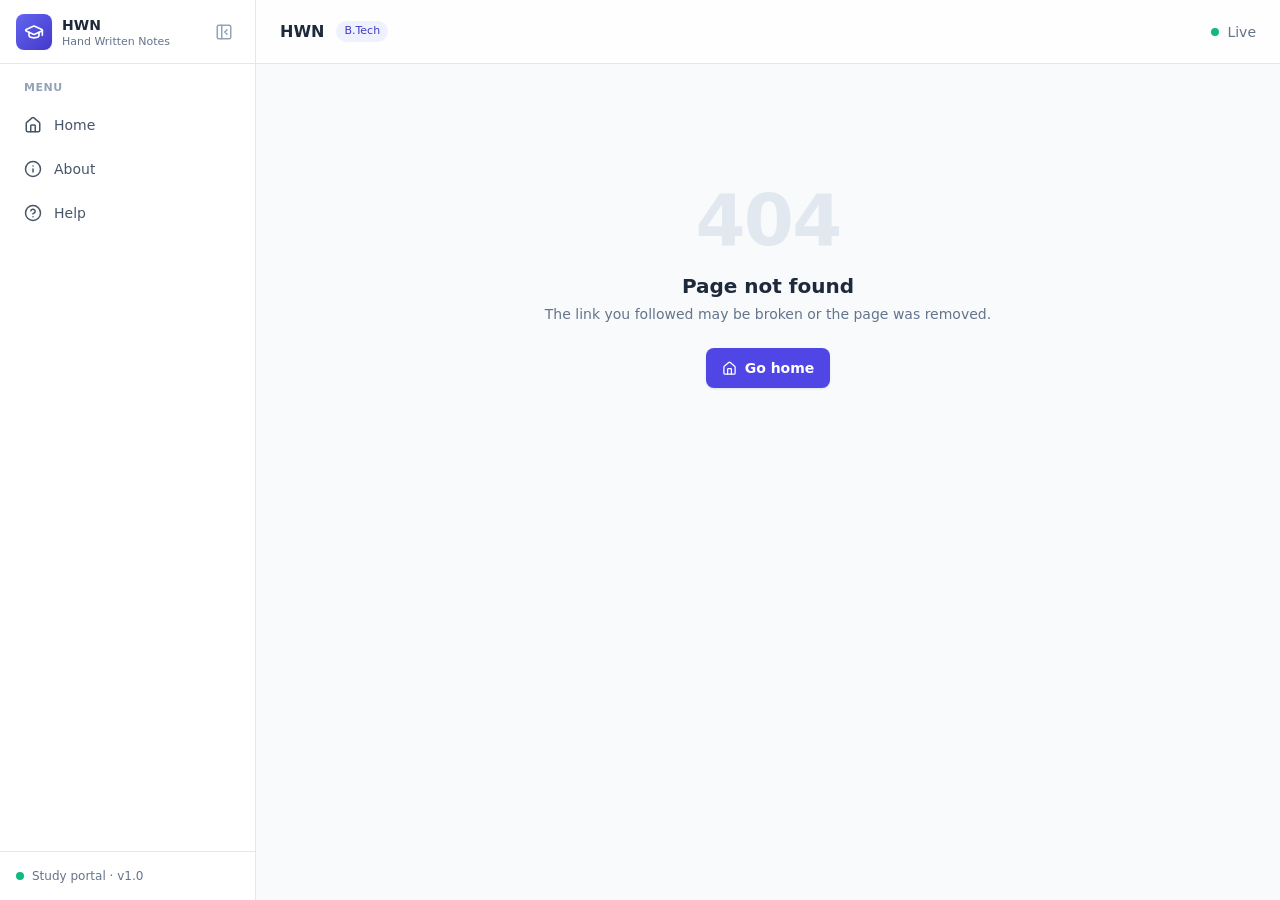
==== index.html @ 4b0e6b1e "first commit of HWN" ====
<!doctype html>
<html lang="en">
  <head>
    <meta charset="UTF-8" />
    <link rel="icon" type="image/svg+xml" href="/favicon.svg" />
    <meta name="viewport" content="width=device-width, initial-scale=1.0" />

    <!-- Primary SEO Meta Tags -->
    <title>HWN — Hand Written Notes | B.Tech Study Resource Hub</title>
    <meta
      name="description"
      content="A simple study resource hub for B.Tech students. Notes, slides and references organized by semester, subject, chapter and topic. No login, no signup — just pick a semester and start reading."
    />
    <meta name="keywords" content="HWN, hand written notes, B.Tech notes, study resources, semester notes, engineering notes, PDF notes, college study hub" />
    <meta name="author" content="HWN" />
    <meta name="robots" content="index, follow" />
    <link rel="canonical" href="https://amitmaurya270708.github.io/HWN/" />

    <!-- Open Graph / Facebook / WhatsApp / LinkedIn -->
    <meta property="og:type" content="website" />
    <meta property="og:url" content="https://amitmaurya270708.github.io/HWN/" />
    <meta property="og:title" content="HWN — Hand Written Notes" />
    <meta
      property="og:description"
      content="All your B.Tech study resources in one place — organized by semester, subject, chapter and topic."
    />
    <meta property="og:image" content="https://amitmaurya270708.github.io/HWN/icon.png" />
    <meta property="og:image:width" content="1200" />
    <meta property="og:image:height" content="630" />
    <meta property="og:image:alt" content="HWN — Hand Written Notes study hub preview" />
    <meta property="og:locale" content="en_US" />
    <meta property="og:site_name" content="HWN" />

    <!-- Twitter/X Card -->
    <meta name="twitter:card" content="summary_large_image" />
    <meta name="twitter:title" content="HWN — Hand Written Notes" />
    <meta
      name="twitter:description"
      content="B.Tech notes, slides and references organized by semester, subject, chapter and topic."
    />
    <meta name="twitter:image" content="https://amitmaurya270708.github.io/HWN/icon.png" />

    <!-- Theme Color (mobile browser UI) -->
    <meta name="theme-color" content="#0f172a" />

    <!-- Structured Data for Google Rich Results -->
    <script type="application/ld+json">
      {
        "@context": "https://schema.org",
        "@type": "EducationalOrganization",
        "name": "HWN — Hand Written Notes",
        "alternateName": "HWN",
        "url": "https://amitmaurya270708.github.io/HWN/",
        "description": "A simple study resource hub for B.Tech students. Notes, slides and references organized by semester, subject, chapter and topic.",
        "sameAs": []
      }
    </script>

    <!-- Google Fonts -->
    <link rel="preconnect" href="https://fonts.googleapis.com" />
    <link rel="preconnect" href="https://fonts.gstatic.com" crossorigin />
    <link
      href="https://fonts.googleapis.com/css2?family=Inter:wght@400;500;600;700;800&display=swap"
      rel="stylesheet"
    />

    <script>
      (function() {
        var redirect = sessionStorage.getItem('redirect');
        if (redirect) {
          sessionStorage.removeItem('redirect');
          // Validate path for security before restoring
          if (redirect.startsWith('/') && !redirect.startsWith('//') && !redirect.includes('://')) {
            window.history.replaceState(null, '', redirect);
          }
        }
      })();
    </script>
    <script type="module" crossorigin src="/assets/index-f421c659.js"></script>
    <link rel="stylesheet" href="/assets/index-8572fbb8.css">
  </head>
  <body>
    <div id="root"></div>
    
  </body>
</html>
---- assets/index-8572fbb8.css ----
*,:before,:after{--tw-border-spacing-x: 0;--tw-border-spacing-y: 0;--tw-translate-x: 0;--tw-translate-y: 0;--tw-rotate: 0;--tw-skew-x: 0;--tw-skew-y: 0;--tw-scale-x: 1;--tw-scale-y: 1;--tw-pan-x: ;--tw-pan-y: ;--tw-pinch-zoom: ;--tw-scroll-snap-strictness: proximity;--tw-gradient-from-position: ;--tw-gradient-via-position: ;--tw-gradient-to-position: ;--tw-ordinal: ;--tw-slashed-zero: ;--tw-numeric-figure: ;--tw-numeric-spacing: ;--tw-numeric-fraction: ;--tw-ring-inset: ;--tw-ring-offset-width: 0px;--tw-ring-offset-color: #fff;--tw-ring-color: rgb(59 130 246 / .5);--tw-ring-offset-shadow: 0 0 #0000;--tw-ring-shadow: 0 0 #0000;--tw-shadow: 0 0 #0000;--tw-shadow-colored: 0 0 #0000;--tw-blur: ;--tw-brightness: ;--tw-contrast: ;--tw-grayscale: ;--tw-hue-rotate: ;--tw-invert: ;--tw-saturate: ;--tw-sepia: ;--tw-drop-shadow: ;--tw-backdrop-blur: ;--tw-backdrop-brightness: ;--tw-backdrop-contrast: ;--tw-backdrop-grayscale: ;--tw-backdrop-hue-rotate: ;--tw-backdrop-invert: ;--tw-backdrop-opacity: ;--tw-backdrop-saturate: ;--tw-backdrop-sepia: ;--tw-contain-size: ;--tw-contain-layout: ;--tw-contain-paint: ;--tw-contain-style: }::backdrop{--tw-border-spacing-x: 0;--tw-border-spacing-y: 0;--tw-translate-x: 0;--tw-translate-y: 0;--tw-rotate: 0;--tw-skew-x: 0;--tw-skew-y: 0;--tw-scale-x: 1;--tw-scale-y: 1;--tw-pan-x: ;--tw-pan-y: ;--tw-pinch-zoom: ;--tw-scroll-snap-strictness: proximity;--tw-gradient-from-position: ;--tw-gradient-via-position: ;--tw-gradient-to-position: ;--tw-ordinal: ;--tw-slashed-zero: ;--tw-numeric-figure: ;--tw-numeric-spacing: ;--tw-numeric-fraction: ;--tw-ring-inset: ;--tw-ring-offset-width: 0px;--tw-ring-offset-color: #fff;--tw-ring-color: rgb(59 130 246 / .5);--tw-ring-offset-shadow: 0 0 #0000;--tw-ring-shadow: 0 0 #0000;--tw-shadow: 0 0 #0000;--tw-shadow-colored: 0 0 #0000;--tw-blur: ;--tw-brightness: ;--tw-contrast: ;--tw-grayscale: ;--tw-hue-rotate: ;--tw-invert: ;--tw-saturate: ;--tw-sepia: ;--tw-drop-shadow: ;--tw-backdrop-blur: ;--tw-backdrop-brightness: ;--tw-backdrop-contrast: ;--tw-backdrop-grayscale: ;--tw-backdrop-hue-rotate: ;--tw-backdrop-invert: ;--tw-backdrop-opacity: ;--tw-backdrop-saturate: ;--tw-backdrop-sepia: ;--tw-contain-size: ;--tw-contain-layout: ;--tw-contain-paint: ;--tw-contain-style: }*,:before,:after{box-sizing:border-box;border-width:0;border-style:solid;border-color:#e5e7eb}:before,:after{--tw-content: ""}html,:host{line-height:1.5;-webkit-text-size-adjust:100%;-moz-tab-size:4;-o-tab-size:4;tab-size:4;font-family:Inter,system-ui,sans-serif;font-feature-settings:normal;font-variation-settings:normal;-webkit-tap-highlight-color:transparent}body{margin:0;line-height:inherit}hr{height:0;color:inherit;border-top-width:1px}abbr:where([title]){-webkit-text-decoration:underline dotted;text-decoration:underline dotted}h1,h2,h3,h4,h5,h6{font-size:inherit;font-weight:inherit}a{color:inherit;text-decoration:inherit}b,strong{font-weight:bolder}code,kbd,samp,pre{font-family:ui-monospace,SFMono-Regular,Menlo,Monaco,Consolas,Liberation Mono,Courier New,monospace;font-feature-settings:normal;font-variation-settings:normal;font-size:1em}small{font-size:80%}sub,sup{font-size:75%;line-height:0;position:relative;vertical-align:baseline}sub{bottom:-.25em}sup{top:-.5em}table{text-indent:0;border-color:inherit;border-collapse:collapse}button,input,optgroup,select,textarea{font-family:inherit;font-feature-settings:inherit;font-variation-settings:inherit;font-size:100%;font-weight:inherit;line-height:inherit;letter-spacing:inherit;color:inherit;margin:0;padding:0}button,select{text-transform:none}button,input:where([type=button]),input:where([type=reset]),input:where([type=submit]){-webkit-appearance:button;background-color:transparent;background-image:none}:-moz-focusring{outline:auto}:-moz-ui-invalid{box-shadow:none}progress{vertical-align:baseline}::-webkit-inner-spin-button,::-webkit-outer-spin-button{height:auto}[type=search]{-webkit-appearance:textfield;outline-offset:-2px}::-webkit-search-decoration{-webkit-appearance:none}::-webkit-file-upload-button{-webkit-appearance:button;font:inherit}summary{display:list-item}blockquote,dl,dd,h1,h2,h3,h4,h5,h6,hr,figure,p,pre{margin:0}fieldset{margin:0;padding:0}legend{padding:0}ol,ul,menu{list-style:none;margin:0;padding:0}dialog{padding:0}textarea{resize:vertical}input::-moz-placeholder,textarea::-moz-placeholder{opacity:1;color:#9ca3af}input::placeholder,textarea::placeholder{opacity:1;color:#9ca3af}button,[role=button]{cursor:pointer}:disabled{cursor:default}img,svg,video,canvas,audio,iframe,embed,object{display:block;vertical-align:middle}img,video{max-width:100%;height:auto}[hidden]:where(:not([hidden=until-found])){display:none}html,body,#root{height:100%}body{--tw-bg-opacity: 1;background-color:rgb(248 250 252 / var(--tw-bg-opacity, 1));--tw-text-opacity: 1;color:rgb(30 41 59 / var(--tw-text-opacity, 1));-webkit-font-smoothing:antialiased;-moz-osx-font-smoothing:grayscale;font-family:Inter,system-ui,sans-serif}*{-webkit-tap-highlight-color:transparent}.pointer-events-none{pointer-events:none}.fixed{position:fixed}.absolute{position:absolute}.relative{position:relative}.sticky{position:sticky}.inset-0{top:0;right:0;bottom:0;left:0}.-bottom-6{bottom:-1.5rem}.-right-2{right:-.5rem}.left-0{left:0}.left-2{left:.5rem}.right-3{right:.75rem}.top-0{top:0}.top-2{top:.5rem}.top-3{top:.75rem}.z-10{z-index:10}.z-30{z-index:30}.z-40{z-index:40}.z-50{z-index:50}.mx-auto{margin-left:auto;margin-right:auto}.-ml-2{margin-left:-.5rem}.mb-1{margin-bottom:.25rem}.mb-2{margin-bottom:.5rem}.mb-3{margin-bottom:.75rem}.mb-4{margin-bottom:1rem}.mb-6{margin-bottom:1.5rem}.mb-8{margin-bottom:2rem}.ml-auto{margin-left:auto}.mt-0\.5{margin-top:.125rem}.mt-1{margin-top:.25rem}.mt-1\.5{margin-top:.375rem}.mt-2{margin-top:.5rem}.mt-3{margin-top:.75rem}.mt-4{margin-top:1rem}.mt-5{margin-top:1.25rem}.mt-6{margin-top:1.5rem}.mt-8{margin-top:2rem}.line-clamp-2{overflow:hidden;display:-webkit-box;-webkit-box-orient:vertical;-webkit-line-clamp:2}.block{display:block}.inline-block{display:inline-block}.inline{display:inline}.flex{display:flex}.inline-flex{display:inline-flex}.grid{display:grid}.hidden{display:none}.h-1{height:.25rem}.h-1\.5{height:.375rem}.h-10{height:2.5rem}.h-11{height:2.75rem}.h-12{height:3rem}.h-14{height:3.5rem}.h-16{height:4rem}.h-2{height:.5rem}.h-36{height:9rem}.h-40{height:10rem}.h-7{height:1.75rem}.h-8{height:2rem}.h-9{height:2.25rem}.h-\[60vh\]{height:60vh}.h-\[72px\]{height:72px}.h-\[76px\]{height:76px}.h-auto{height:auto}.h-full{height:100%}.h-screen{height:100vh}.w-0{width:0px}.w-1\.5{width:.375rem}.w-10{width:2.5rem}.w-11{width:2.75rem}.w-12{width:3rem}.w-14{width:3.5rem}.w-16{width:4rem}.w-2{width:.5rem}.w-64{width:16rem}.w-7{width:1.75rem}.w-8{width:2rem}.w-9{width:2.25rem}.w-\[76px\]{width:76px}.w-full{width:100%}.min-w-0{min-width:0px}.max-w-7xl{max-width:80rem}.max-w-full{max-width:100%}.max-w-md{max-width:28rem}.flex-1{flex:1 1 0%}.shrink-0{flex-shrink:0}.-translate-x-1{--tw-translate-x: -.25rem;transform:translate(var(--tw-translate-x),var(--tw-translate-y)) rotate(var(--tw-rotate)) skew(var(--tw-skew-x)) skewY(var(--tw-skew-y)) scaleX(var(--tw-scale-x)) scaleY(var(--tw-scale-y))}.-translate-x-full{--tw-translate-x: -100%;transform:translate(var(--tw-translate-x),var(--tw-translate-y)) rotate(var(--tw-rotate)) skew(var(--tw-skew-x)) skewY(var(--tw-skew-y)) scaleX(var(--tw-scale-x)) scaleY(var(--tw-scale-y))}.translate-x-0{--tw-translate-x: 0px;transform:translate(var(--tw-translate-x),var(--tw-translate-y)) rotate(var(--tw-rotate)) skew(var(--tw-skew-x)) skewY(var(--tw-skew-y)) scaleX(var(--tw-scale-x)) scaleY(var(--tw-scale-y))}.transform{transform:translate(var(--tw-translate-x),var(--tw-translate-y)) rotate(var(--tw-rotate)) skew(var(--tw-skew-x)) skewY(var(--tw-skew-y)) scaleX(var(--tw-scale-x)) scaleY(var(--tw-scale-y))}.animate-\[fadeIn_200ms_ease-out\]{animation:fadeIn .2s ease-out}.animate-\[popIn_220ms_cubic-bezier\(0\.16\,1\,0\.3\,1\)\]{animation:popIn .22s cubic-bezier(.16,1,.3,1)}@keyframes pulse{50%{opacity:.5}}.animate-pulse{animation:pulse 2s cubic-bezier(.4,0,.6,1) infinite}@keyframes spin{to{transform:rotate(360deg)}}.animate-spin{animation:spin 1s linear infinite}.cursor-pointer{cursor:pointer}.select-none{-webkit-user-select:none;-moz-user-select:none;user-select:none}.list-none{list-style-type:none}.grid-cols-1{grid-template-columns:repeat(1,minmax(0,1fr))}.flex-col{flex-direction:column}.flex-wrap{flex-wrap:wrap}.items-start{align-items:flex-start}.items-end{align-items:flex-end}.items-center{align-items:center}.justify-center{justify-content:center}.justify-between{justify-content:space-between}.gap-1{gap:.25rem}.gap-1\.5{gap:.375rem}.gap-2{gap:.5rem}.gap-2\.5{gap:.625rem}.gap-3{gap:.75rem}.gap-4{gap:1rem}.space-y-1>:not([hidden])~:not([hidden]){--tw-space-y-reverse: 0;margin-top:calc(.25rem * calc(1 - var(--tw-space-y-reverse)));margin-bottom:calc(.25rem * var(--tw-space-y-reverse))}.space-y-2\.5>:not([hidden])~:not([hidden]){--tw-space-y-reverse: 0;margin-top:calc(.625rem * calc(1 - var(--tw-space-y-reverse)));margin-bottom:calc(.625rem * var(--tw-space-y-reverse))}.overflow-hidden{overflow:hidden}.overflow-y-auto{overflow-y:auto}.truncate{overflow:hidden;text-overflow:ellipsis;white-space:nowrap}.rounded-2xl{border-radius:1rem}.rounded-full{border-radius:9999px}.rounded-lg{border-radius:.5rem}.rounded-md{border-radius:.375rem}.rounded-xl{border-radius:.75rem}.border{border-width:1px}.border-2{border-width:2px}.border-b{border-bottom-width:1px}.border-r{border-right-width:1px}.border-t{border-top-width:1px}.border-amber-200{--tw-border-opacity: 1;border-color:rgb(253 230 138 / var(--tw-border-opacity, 1))}.border-red-200{--tw-border-opacity: 1;border-color:rgb(254 202 202 / var(--tw-border-opacity, 1))}.border-slate-100{--tw-border-opacity: 1;border-color:rgb(241 245 249 / var(--tw-border-opacity, 1))}.border-slate-200{--tw-border-opacity: 1;border-color:rgb(226 232 240 / var(--tw-border-opacity, 1))}.border-t-brand-600{--tw-border-opacity: 1;border-top-color:rgb(79 70 229 / var(--tw-border-opacity, 1))}.bg-amber-50{--tw-bg-opacity: 1;background-color:rgb(255 251 235 / var(--tw-bg-opacity, 1))}.bg-amber-500{--tw-bg-opacity: 1;background-color:rgb(245 158 11 / var(--tw-bg-opacity, 1))}.bg-blue-50{--tw-bg-opacity: 1;background-color:rgb(239 246 255 / var(--tw-bg-opacity, 1))}.bg-brand-50{--tw-bg-opacity: 1;background-color:rgb(238 242 255 / var(--tw-bg-opacity, 1))}.bg-brand-500{--tw-bg-opacity: 1;background-color:rgb(99 102 241 / var(--tw-bg-opacity, 1))}.bg-brand-600{--tw-bg-opacity: 1;background-color:rgb(79 70 229 / var(--tw-bg-opacity, 1))}.bg-emerald-50{--tw-bg-opacity: 1;background-color:rgb(236 253 245 / var(--tw-bg-opacity, 1))}.bg-emerald-500{--tw-bg-opacity: 1;background-color:rgb(16 185 129 / var(--tw-bg-opacity, 1))}.bg-green-50{--tw-bg-opacity: 1;background-color:rgb(240 253 244 / var(--tw-bg-opacity, 1))}.bg-orange-50{--tw-bg-opacity: 1;background-color:rgb(255 247 237 / var(--tw-bg-opacity, 1))}.bg-purple-50{--tw-bg-opacity: 1;background-color:rgb(250 245 255 / var(--tw-bg-opacity, 1))}.bg-red-50{--tw-bg-opacity: 1;background-color:rgb(254 242 242 / var(--tw-bg-opacity, 1))}.bg-slate-100{--tw-bg-opacity: 1;background-color:rgb(241 245 249 / var(--tw-bg-opacity, 1))}.bg-slate-50{--tw-bg-opacity: 1;background-color:rgb(248 250 252 / var(--tw-bg-opacity, 1))}.bg-slate-900\/50{background-color:#0f172a80}.bg-slate-900\/60{background-color:#0f172a99}.bg-white{--tw-bg-opacity: 1;background-color:rgb(255 255 255 / var(--tw-bg-opacity, 1))}.bg-white\/80{background-color:#fffc}.bg-gradient-to-br{background-image:linear-gradient(to bottom right,var(--tw-gradient-stops))}.bg-gradient-to-r{background-image:linear-gradient(to right,var(--tw-gradient-stops))}.from-brand-500{--tw-gradient-from: #6366f1 var(--tw-gradient-from-position);--tw-gradient-to: rgb(99 102 241 / 0) var(--tw-gradient-to-position);--tw-gradient-stops: var(--tw-gradient-from), var(--tw-gradient-to)}.to-brand-700{--tw-gradient-to: #4338ca var(--tw-gradient-to-position)}.p-1\.5{padding:.375rem}.p-2{padding:.5rem}.p-3{padding:.75rem}.p-4{padding:1rem}.p-5{padding:1.25rem}.p-6{padding:1.5rem}.p-8{padding:2rem}.px-2{padding-left:.5rem;padding-right:.5rem}.px-3{padding-left:.75rem;padding-right:.75rem}.px-4{padding-left:1rem;padding-right:1rem}.px-5{padding-left:1.25rem;padding-right:1.25rem}.py-0\.5{padding-top:.125rem;padding-bottom:.125rem}.py-1{padding-top:.25rem;padding-bottom:.25rem}.py-1\.5{padding-top:.375rem;padding-bottom:.375rem}.py-16{padding-top:4rem;padding-bottom:4rem}.py-2{padding-top:.5rem;padding-bottom:.5rem}.py-2\.5{padding-top:.625rem;padding-bottom:.625rem}.py-24{padding-top:6rem;padding-bottom:6rem}.py-4{padding-top:1rem;padding-bottom:1rem}.pb-5{padding-bottom:1.25rem}.pl-\[60px\]{padding-left:60px}.pt-1{padding-top:.25rem}.text-left{text-align:left}.text-center{text-align:center}.text-2xl{font-size:1.5rem;line-height:2rem}.text-7xl{font-size:4.5rem;line-height:1}.text-\[10px\]{font-size:10px}.text-\[11px\]{font-size:11px}.text-\[120px\]{font-size:120px}.text-base{font-size:1rem;line-height:1.5rem}.text-lg{font-size:1.125rem;line-height:1.75rem}.text-sm{font-size:.875rem;line-height:1.25rem}.text-xl{font-size:1.25rem;line-height:1.75rem}.text-xs{font-size:.75rem;line-height:1rem}.font-bold{font-weight:700}.font-extrabold{font-weight:800}.font-medium{font-weight:500}.font-semibold{font-weight:600}.uppercase{text-transform:uppercase}.capitalize{text-transform:capitalize}.leading-none{line-height:1}.leading-relaxed{line-height:1.625}.leading-snug{line-height:1.375}.leading-tight{line-height:1.25}.tracking-tight{letter-spacing:-.025em}.tracking-wider{letter-spacing:.05em}.text-amber-600{--tw-text-opacity: 1;color:rgb(217 119 6 / var(--tw-text-opacity, 1))}.text-amber-700{--tw-text-opacity: 1;color:rgb(180 83 9 / var(--tw-text-opacity, 1))}.text-amber-800{--tw-text-opacity: 1;color:rgb(146 64 14 / var(--tw-text-opacity, 1))}.text-blue-600{--tw-text-opacity: 1;color:rgb(37 99 235 / var(--tw-text-opacity, 1))}.text-brand-600{--tw-text-opacity: 1;color:rgb(79 70 229 / var(--tw-text-opacity, 1))}.text-brand-700{--tw-text-opacity: 1;color:rgb(67 56 202 / var(--tw-text-opacity, 1))}.text-emerald-600{--tw-text-opacity: 1;color:rgb(5 150 105 / var(--tw-text-opacity, 1))}.text-green-600{--tw-text-opacity: 1;color:rgb(22 163 74 / var(--tw-text-opacity, 1))}.text-orange-600{--tw-text-opacity: 1;color:rgb(234 88 12 / var(--tw-text-opacity, 1))}.text-purple-600{--tw-text-opacity: 1;color:rgb(147 51 234 / var(--tw-text-opacity, 1))}.text-red-500{--tw-text-opacity: 1;color:rgb(239 68 68 / var(--tw-text-opacity, 1))}.text-red-600{--tw-text-opacity: 1;color:rgb(220 38 38 / var(--tw-text-opacity, 1))}.text-red-700{--tw-text-opacity: 1;color:rgb(185 28 28 / var(--tw-text-opacity, 1))}.text-slate-100{--tw-text-opacity: 1;color:rgb(241 245 249 / var(--tw-text-opacity, 1))}.text-slate-200{--tw-text-opacity: 1;color:rgb(226 232 240 / var(--tw-text-opacity, 1))}.text-slate-300{--tw-text-opacity: 1;color:rgb(203 213 225 / var(--tw-text-opacity, 1))}.text-slate-400{--tw-text-opacity: 1;color:rgb(148 163 184 / var(--tw-text-opacity, 1))}.text-slate-500{--tw-text-opacity: 1;color:rgb(100 116 139 / var(--tw-text-opacity, 1))}.text-slate-600{--tw-text-opacity: 1;color:rgb(71 85 105 / var(--tw-text-opacity, 1))}.text-slate-700{--tw-text-opacity: 1;color:rgb(51 65 85 / var(--tw-text-opacity, 1))}.text-slate-800{--tw-text-opacity: 1;color:rgb(30 41 59 / var(--tw-text-opacity, 1))}.text-white{--tw-text-opacity: 1;color:rgb(255 255 255 / var(--tw-text-opacity, 1))}.opacity-0{opacity:0}.opacity-100{opacity:1}.shadow-2xl{--tw-shadow: 0 25px 50px -12px rgb(0 0 0 / .25);--tw-shadow-colored: 0 25px 50px -12px var(--tw-shadow-color);box-shadow:var(--tw-ring-offset-shadow, 0 0 #0000),var(--tw-ring-shadow, 0 0 #0000),var(--tw-shadow)}.shadow-lift{--tw-shadow: 0 10px 25px -5px rgb(79 70 229 / .15), 0 8px 10px -6px rgb(79 70 229 / .1);--tw-shadow-colored: 0 10px 25px -5px var(--tw-shadow-color), 0 8px 10px -6px var(--tw-shadow-color);box-shadow:var(--tw-ring-offset-shadow, 0 0 #0000),var(--tw-ring-shadow, 0 0 #0000),var(--tw-shadow)}.shadow-soft{--tw-shadow: 0 1px 2px 0 rgb(15 23 42 / .04), 0 1px 3px 0 rgb(15 23 42 / .06);--tw-shadow-colored: 0 1px 2px 0 var(--tw-shadow-color), 0 1px 3px 0 var(--tw-shadow-color);box-shadow:var(--tw-ring-offset-shadow, 0 0 #0000),var(--tw-ring-shadow, 0 0 #0000),var(--tw-shadow)}.filter{filter:var(--tw-blur) var(--tw-brightness) var(--tw-contrast) var(--tw-grayscale) var(--tw-hue-rotate) var(--tw-invert) var(--tw-saturate) var(--tw-sepia) var(--tw-drop-shadow)}.backdrop-blur-md{--tw-backdrop-blur: blur(12px);-webkit-backdrop-filter:var(--tw-backdrop-blur) var(--tw-backdrop-brightness) var(--tw-backdrop-contrast) var(--tw-backdrop-grayscale) var(--tw-backdrop-hue-rotate) var(--tw-backdrop-invert) var(--tw-backdrop-opacity) var(--tw-backdrop-saturate) var(--tw-backdrop-sepia);backdrop-filter:var(--tw-backdrop-blur) var(--tw-backdrop-brightness) var(--tw-backdrop-contrast) var(--tw-backdrop-grayscale) var(--tw-backdrop-hue-rotate) var(--tw-backdrop-invert) var(--tw-backdrop-opacity) var(--tw-backdrop-saturate) var(--tw-backdrop-sepia)}.backdrop-blur-sm{--tw-backdrop-blur: blur(4px);-webkit-backdrop-filter:var(--tw-backdrop-blur) var(--tw-backdrop-brightness) var(--tw-backdrop-contrast) var(--tw-backdrop-grayscale) var(--tw-backdrop-hue-rotate) var(--tw-backdrop-invert) var(--tw-backdrop-opacity) var(--tw-backdrop-saturate) var(--tw-backdrop-sepia);backdrop-filter:var(--tw-backdrop-blur) var(--tw-backdrop-brightness) var(--tw-backdrop-contrast) var(--tw-backdrop-grayscale) var(--tw-backdrop-hue-rotate) var(--tw-backdrop-invert) var(--tw-backdrop-opacity) var(--tw-backdrop-saturate) var(--tw-backdrop-sepia)}.transition{transition-property:color,background-color,border-color,text-decoration-color,fill,stroke,opacity,box-shadow,transform,filter,backdrop-filter;transition-timing-function:cubic-bezier(.4,0,.2,1);transition-duration:.15s}.transition-all{transition-property:all;transition-timing-function:cubic-bezier(.4,0,.2,1);transition-duration:.15s}.transition-colors{transition-property:color,background-color,border-color,text-decoration-color,fill,stroke;transition-timing-function:cubic-bezier(.4,0,.2,1);transition-duration:.15s}.transition-opacity{transition-property:opacity;transition-timing-function:cubic-bezier(.4,0,.2,1);transition-duration:.15s}.transition-transform{transition-property:transform;transition-timing-function:cubic-bezier(.4,0,.2,1);transition-duration:.15s}.duration-200{transition-duration:.2s}.duration-300{transition-duration:.3s}.ease-in-out{transition-timing-function:cubic-bezier(.4,0,.2,1)}.ease-out{transition-timing-function:cubic-bezier(0,0,.2,1)}.scrollbar-thin::-webkit-scrollbar{width:6px;height:6px}.scrollbar-thin::-webkit-scrollbar-track{background:transparent}.scrollbar-thin::-webkit-scrollbar-thumb{background-color:#cbd5e1;border-radius:9999px}.scrollbar-thin::-webkit-scrollbar-thumb:hover{background-color:#94a3b8}.line-clamp-2{display:-webkit-box;-webkit-line-clamp:2;-webkit-box-orient:vertical;overflow:hidden}.last\:border-b-0:last-child{border-bottom-width:0px}.hover\:-translate-y-0\.5:hover{--tw-translate-y: -.125rem;transform:translate(var(--tw-translate-x),var(--tw-translate-y)) rotate(var(--tw-rotate)) skew(var(--tw-skew-x)) skewY(var(--tw-skew-y)) scaleX(var(--tw-scale-x)) scaleY(var(--tw-scale-y))}.hover\:border-brand-300:hover{--tw-border-opacity: 1;border-color:rgb(165 180 252 / var(--tw-border-opacity, 1))}.hover\:bg-brand-50:hover{--tw-bg-opacity: 1;background-color:rgb(238 242 255 / var(--tw-bg-opacity, 1))}.hover\:bg-brand-700:hover{--tw-bg-opacity: 1;background-color:rgb(67 56 202 / var(--tw-bg-opacity, 1))}.hover\:bg-slate-100:hover{--tw-bg-opacity: 1;background-color:rgb(241 245 249 / var(--tw-bg-opacity, 1))}.hover\:bg-slate-50:hover{--tw-bg-opacity: 1;background-color:rgb(248 250 252 / var(--tw-bg-opacity, 1))}.hover\:text-brand-700:hover{--tw-text-opacity: 1;color:rgb(67 56 202 / var(--tw-text-opacity, 1))}.hover\:text-slate-700:hover{--tw-text-opacity: 1;color:rgb(51 65 85 / var(--tw-text-opacity, 1))}.hover\:text-slate-800:hover{--tw-text-opacity: 1;color:rgb(30 41 59 / var(--tw-text-opacity, 1))}.hover\:text-slate-900:hover{--tw-text-opacity: 1;color:rgb(15 23 42 / var(--tw-text-opacity, 1))}.hover\:shadow-card:hover{--tw-shadow: 0 1px 3px 0 rgb(15 23 42 / .05), 0 4px 12px -2px rgb(15 23 42 / .06);--tw-shadow-colored: 0 1px 3px 0 var(--tw-shadow-color), 0 4px 12px -2px var(--tw-shadow-color);box-shadow:var(--tw-ring-offset-shadow, 0 0 #0000),var(--tw-ring-shadow, 0 0 #0000),var(--tw-shadow)}.focus\:outline-none:focus{outline:2px solid transparent;outline-offset:2px}.focus\:ring-2:focus{--tw-ring-offset-shadow: var(--tw-ring-inset) 0 0 0 var(--tw-ring-offset-width) var(--tw-ring-offset-color);--tw-ring-shadow: var(--tw-ring-inset) 0 0 0 calc(2px + var(--tw-ring-offset-width)) var(--tw-ring-color);box-shadow:var(--tw-ring-offset-shadow),var(--tw-ring-shadow),var(--tw-shadow, 0 0 #0000)}.focus\:ring-brand-500:focus{--tw-ring-opacity: 1;--tw-ring-color: rgb(99 102 241 / var(--tw-ring-opacity, 1))}.focus\:ring-offset-2:focus{--tw-ring-offset-width: 2px}.active\:scale-\[0\.97\]:active{--tw-scale-x: .97;--tw-scale-y: .97;transform:translate(var(--tw-translate-x),var(--tw-translate-y)) rotate(var(--tw-rotate)) skew(var(--tw-skew-x)) skewY(var(--tw-skew-y)) scaleX(var(--tw-scale-x)) scaleY(var(--tw-scale-y))}.active\:scale-\[0\.98\]:active{--tw-scale-x: .98;--tw-scale-y: .98;transform:translate(var(--tw-translate-x),var(--tw-translate-y)) rotate(var(--tw-rotate)) skew(var(--tw-skew-x)) skewY(var(--tw-skew-y)) scaleX(var(--tw-scale-x)) scaleY(var(--tw-scale-y))}.active\:scale-\[0\.995\]:active{--tw-scale-x: .995;--tw-scale-y: .995;transform:translate(var(--tw-translate-x),var(--tw-translate-y)) rotate(var(--tw-rotate)) skew(var(--tw-skew-x)) skewY(var(--tw-skew-y)) scaleX(var(--tw-scale-x)) scaleY(var(--tw-scale-y))}.group[open] .group-open\:rotate-180{--tw-rotate: 180deg;transform:translate(var(--tw-translate-x),var(--tw-translate-y)) rotate(var(--tw-rotate)) skew(var(--tw-skew-x)) skewY(var(--tw-skew-y)) scaleX(var(--tw-scale-x)) scaleY(var(--tw-scale-y))}.group:hover .group-hover\:w-full{width:100%}.group:hover .group-hover\:-translate-x-0\.5{--tw-translate-x: -.125rem;transform:translate(var(--tw-translate-x),var(--tw-translate-y)) rotate(var(--tw-rotate)) skew(var(--tw-skew-x)) skewY(var(--tw-skew-y)) scaleX(var(--tw-scale-x)) scaleY(var(--tw-scale-y))}.group:hover .group-hover\:translate-x-0{--tw-translate-x: 0px;transform:translate(var(--tw-translate-x),var(--tw-translate-y)) rotate(var(--tw-rotate)) skew(var(--tw-skew-x)) skewY(var(--tw-skew-y)) scaleX(var(--tw-scale-x)) scaleY(var(--tw-scale-y))}.group:hover .group-hover\:translate-x-0\.5{--tw-translate-x: .125rem;transform:translate(var(--tw-translate-x),var(--tw-translate-y)) rotate(var(--tw-rotate)) skew(var(--tw-skew-x)) skewY(var(--tw-skew-y)) scaleX(var(--tw-scale-x)) scaleY(var(--tw-scale-y))}.group:hover .group-hover\:bg-brand-100{--tw-bg-opacity: 1;background-color:rgb(224 231 255 / var(--tw-bg-opacity, 1))}.group:hover .group-hover\:text-brand-100{--tw-text-opacity: 1;color:rgb(224 231 255 / var(--tw-text-opacity, 1))}.group:hover .group-hover\:text-brand-600{--tw-text-opacity: 1;color:rgb(79 70 229 / var(--tw-text-opacity, 1))}.group:hover .group-hover\:text-brand-700{--tw-text-opacity: 1;color:rgb(67 56 202 / var(--tw-text-opacity, 1))}.group:hover .group-hover\:opacity-100{opacity:1}@media (min-width: 640px){.sm\:mb-8{margin-bottom:2rem}.sm\:block{display:block}.sm\:inline-block{display:inline-block}.sm\:inline{display:inline}.sm\:h-40{height:10rem}.sm\:grid-cols-2{grid-template-columns:repeat(2,minmax(0,1fr))}.sm\:gap-4{gap:1rem}.sm\:p-4{padding:1rem}.sm\:p-6{padding:1.5rem}.sm\:p-8{padding:2rem}.sm\:px-6{padding-left:1.5rem;padding-right:1.5rem}.sm\:text-2xl{font-size:1.5rem;line-height:2rem}.sm\:text-3xl{font-size:1.875rem;line-height:2.25rem}.sm\:text-sm{font-size:.875rem;line-height:1.25rem}}@media (min-width: 768px){.md\:block{display:block}.md\:inline-flex{display:inline-flex}.md\:hidden{display:none}.md\:grid-cols-3{grid-template-columns:repeat(3,minmax(0,1fr))}.md\:text-3xl{font-size:1.875rem;line-height:2.25rem}}@media (min-width: 1024px){.lg\:grid-cols-3{grid-template-columns:repeat(3,minmax(0,1fr))}}@media (min-width: 1280px){.xl\:grid-cols-4{grid-template-columns:repeat(4,minmax(0,1fr))}}
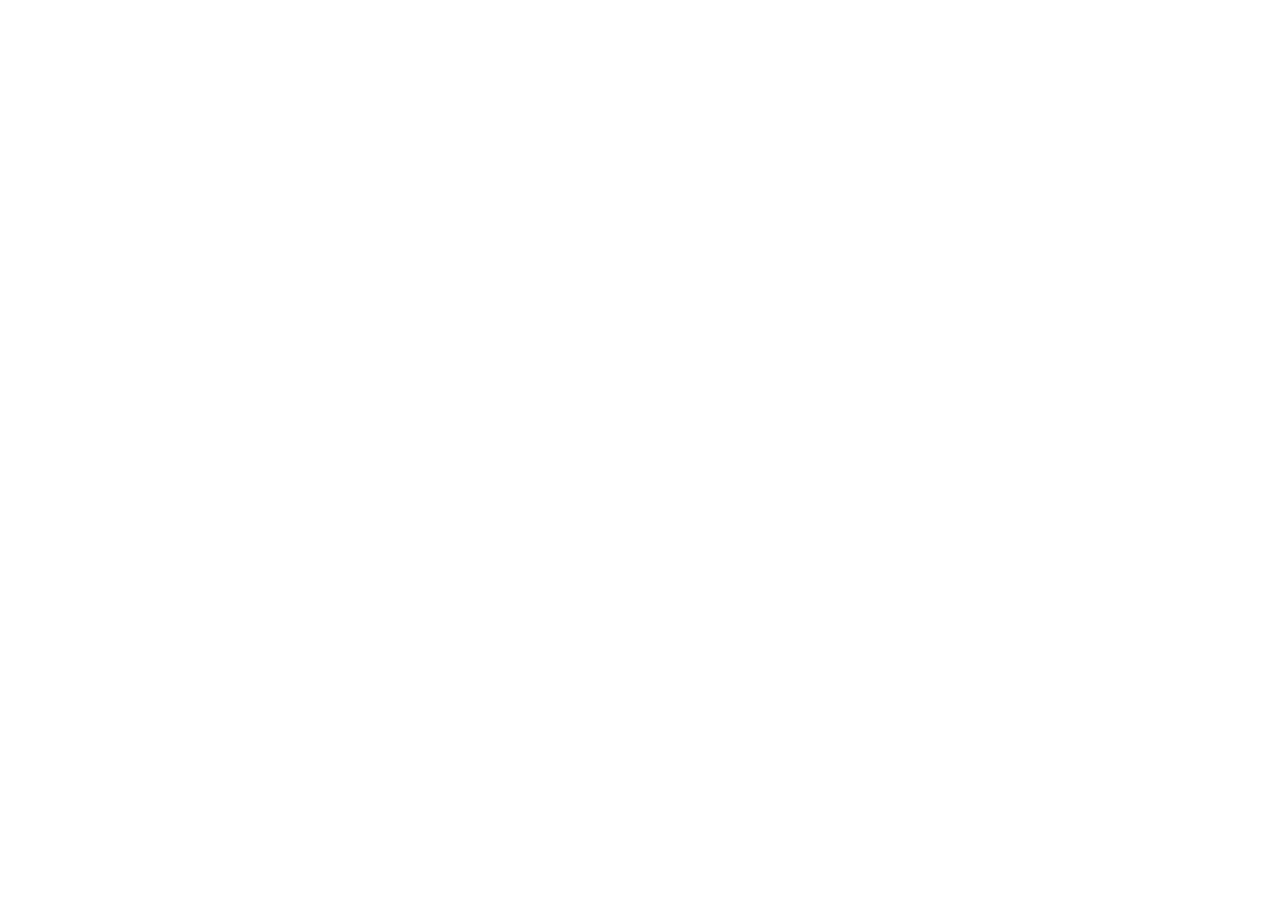
==== commit e3b96256: "HWN minor changes" ====
--- a/index.html
+++ b/index.html
@@ -2,7 +2,7 @@
 <html lang="en">
   <head>
     <meta charset="UTF-8" />
-    <link rel="icon" type="image/svg+xml" href="/favicon.svg" />
+    <link rel="icon" type="image/svg+xml" href="/HWN/favicon.svg" />
     <meta name="viewport" content="width=device-width, initial-scale=1.0" />
 
     <!-- Primary SEO Meta Tags -->
@@ -76,8 +76,8 @@
         }
       })();
     </script>
-    <script type="module" crossorigin src="/assets/index-f421c659.js"></script>
-    <link rel="stylesheet" href="/assets/index-8572fbb8.css">
+    <script type="module" crossorigin src="/HWN/assets/index-430184be.js"></script>
+    <link rel="stylesheet" href="/HWN/assets/index-8572fbb8.css">
   </head>
   <body>
     <div id="root"></div>
